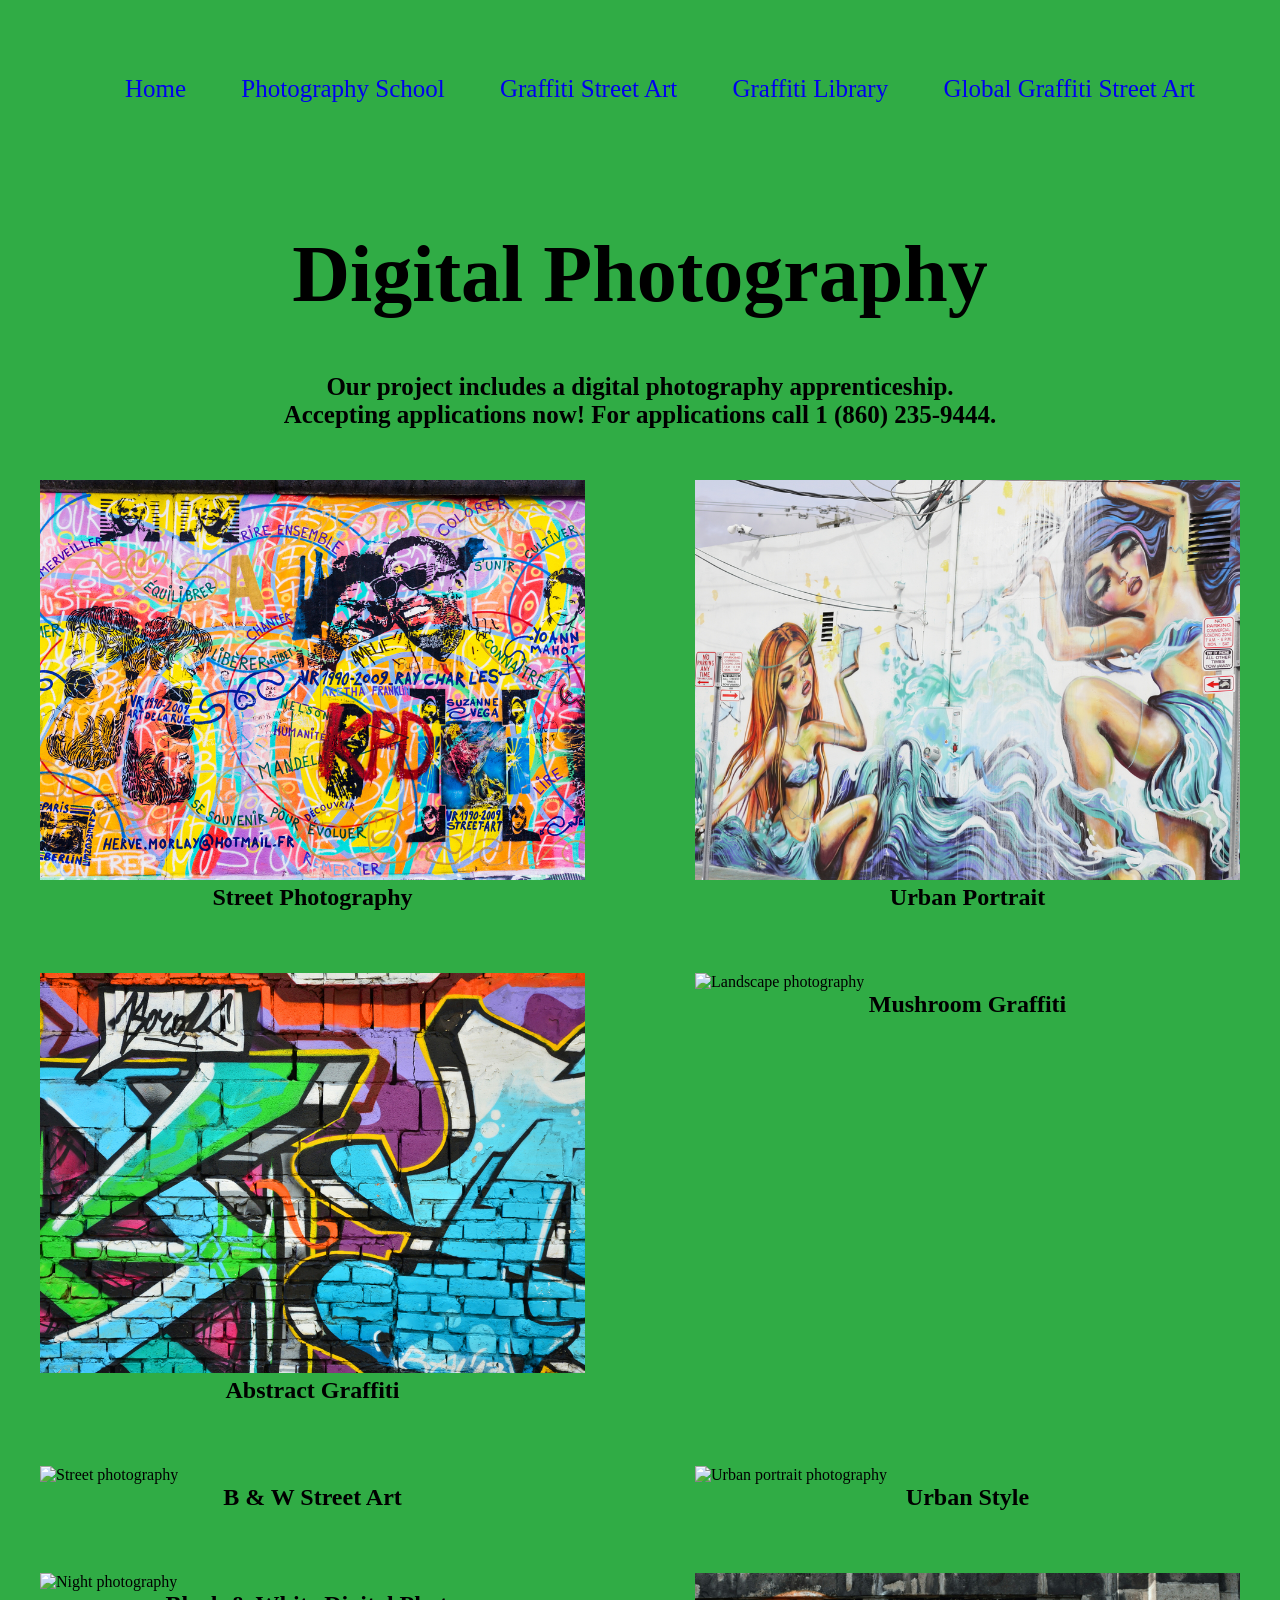
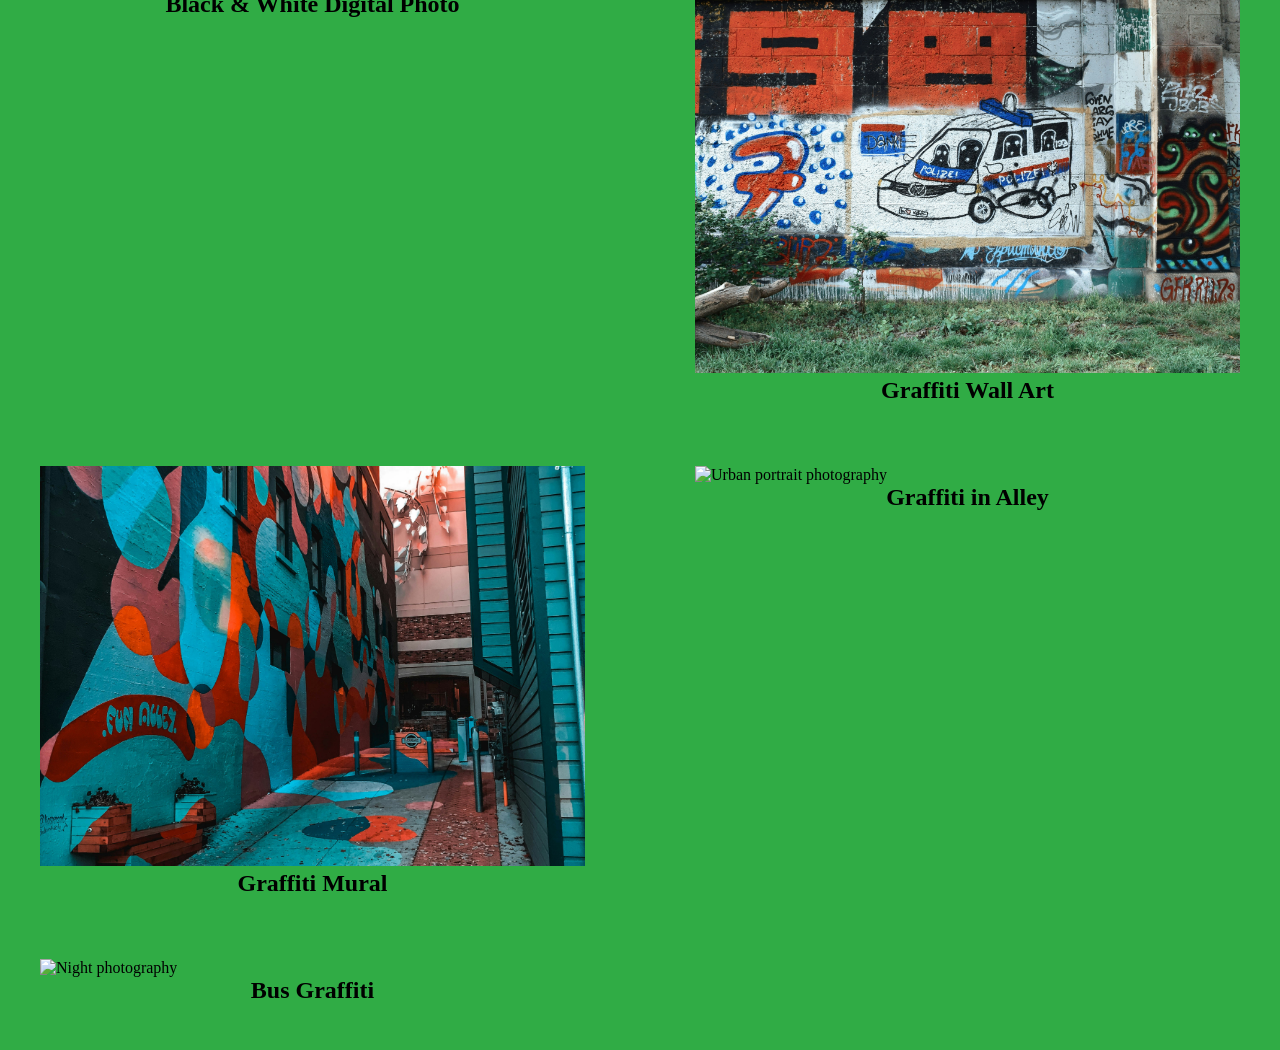
==== photography.html @ 2ee4afb8 "Add files via upload" ====
<!DOCTYPE html>
<html lang="en">
<head>
    <meta charset="UTF-8">
    <meta name="viewport" content="width=device-width, initial-scale=1.0">
    <title>Digital Photography</title>
    <link rel="stylesheet" href="style.css">
</head>
<body>
 
      <style>
     h1 {
    text-align: center;
    }

    .nav-list {

        flex: center;
        justify-content: space-between;
        display: flex;
        flex-wrap: wrap;
        padding-top: 50px;
        padding-bottom: 100px;
        padding-left: 100px;
        padding-right: 100px;
    }

    h3 {
        font-size: 25px;
        text-align: center;
        padding-bottom: 10px;
    }

    body {
       
        margin: 0;
        padding-bottom: 30px;
        background-color: rgb(48, 172, 69);
        font-family: "JetBrains Mono Custom";
    }
    img {
    
        width: 100%; 
        height: 400px;
        object-fit: cover;
    }
    
    main {

        display: grid;
        grid-template-columns: repeat(2, 1fr);
        gap: 30px;
        padding: 50 100px;
    }

    figcaption span {
    font-size: 24px;
    font-weight: bold;
    display: block;
    text-align: center;
}
    

    </style>

            <nav>
    <ul class= "nav-list">
        <li><a class="nav-links" href="index.html"><span class="hover-effect">Home</span></a></li>
        <li><a class="nav-links" href="photography.html"><span class="hover-effect">Photography School</span></a></li>
        <li><a class="nav-links" href="graffiti.html"><span class="hover-effect">Graffiti Street Art</span></a></li>
        <li><a class="nav-links" href="graffiti-library.html"><span class="hover-effect">Graffiti Library</span></a></li>
        <li><a class="nav-links" href="global-graffiti.html"><span class="hover-effect">Global Graffiti Street Art</span></a></li>
    </ul>    
   </nav>
     
   <h1>Digital Photography</h1>
   <h3>Our project includes a digital photography apprenticeship.<br>Accepting applications now! For applications call 1 (860) 235-9444.</h3>
   <main>

<figure>
    <img src="shutterstock_265943324.jpg" alt="Street photography">
   <figcaption>
    <span class="caption-title">Street Photography</span></figcaption>
</figure>

<figure>
    <img src="shutterstock_365776157.jpg" alt="Urban portrait photography">
    <figcaption><span class="caption-title">Urban Portrait</span></figcaption>
</figure>

<figure>
    <img src="shutterstock_666871633.jpg" alt="Night photography">
    <figcaption><span class="caption-title">Abstract Graffiti</span></figcaption>
</figure>

<figure>
    <img src="ower-yonder-pG5w7HIXOQo-unsplash.jpg" alt="Landscape photography">
    <figcaption><span class="caption-title">Mushroom Graffiti</span></figcaption>
</figure>

<figure>
    <img src="martin-podsiad-SKQmgiL2eEQ-unsplash.jpg" alt="Street photography">
   <figcaption>
    <span class="caption-title">B & W Street Art</span></figcaption>
</figure>

<figure>
    <img src="fabian-jones-xgpkwsdSWvc-unsplash.jpg" alt="Urban portrait photography">
    <figcaption><span class="caption-title">Urban Style</span></figcaption>
</figure>

<figure>
    <img src="danny-de-vylder-PN5KCZfCoKU-unsplash.jpg" alt="Night photography">
    <figcaption><span class="caption-title">Black & White Digital Photo</span></figcaption>
</figure>

<figure>
    <img src="dan-v-kauK95l0MQc-unsplash.jpg" alt="Landscape photography">
    <figcaption><span class="caption-title">Graffiti Wall Art</span></figcaption>
</figure>

<figure>
    <img src="vlad-bunu-d2Q0ZXnWI_c-unsplash.jpg" alt="Street photography">
   <figcaption>
    <span class="caption-title">Graffiti Mural</span></figcaption>
</figure>

<figure>
    <img src="tammy-chan-BWg2sNvxyJY-unsplash.jpg" alt="Urban portrait photography">
    <figcaption><span class="caption-title">Graffiti in Alley</span></figcaption>
</figure>

<figure>
    <img src="sigg-sebastian-mXkIzW4MLi8-unsplash.jpg" alt="Night photography">
    <figcaption><span class="caption-title">Bus Graffiti</span></figcaption>
</figure>


   

</main>
     
<script src="./script.js"></script> 
</body>
</html>
---- style.css ----
* {
    box-sizing: border-box;
}

body {
    margin: 0;
    background-color: orange;
}

.split-section {
    display: flex;
    align-items: center;
    gap: 40px;
    font-family: "JetBrains Mono Custom";
    padding: 32px;
    color: #023047;
}

.split-section .left {
    height: 600px;
    flex: 1;

}

.split-section .right {
    flex: 1;
}

.split-side {

    flex: 1;
    overflow: hidden;
}

.split-section .left img {
    height: 100%;
    width: 100%;
   object-fit: cover;
}

.step .icon {
    width: 50px;
    color: #006d77;
}

.split-section h2 {
    font-size: 60px;
    font-weight: bold;
    margin-top: 8px;
    color: #006d77;
    border-bottom: 1px solid rgba(2, 48,71,0.2);
    padding-bottom:  20px;

}

.step {
    display: flex;
    gap: 16px;
    padding: 16px 24px;
    width: 100%;
    border-radius: 10px;
}

.step .step-heading {
    font-size: 22px;
    font-weight: bold;
}

.step-heading a {
    text-decoration: none;
    color: inherit;
    transition: opacity 0.5s ease-out; 
}

.step-heading a .fade-out {

  opacity: 0;
}

.step p {
    margin: 28px 0;
    font-size: 25px;
}

.steps-container {
    display: flex;
    flex-direction: column;
    gap: 24px;

}

.step.active {
    box-shadow: 0 4px 40px -8px rgba(0, 0, 0, 0.3);
}

nav a {
    display: block;
    margin-bottom: 10px;
}

span {
  
  display: inline-block; 
 
  transition: transform 0.2s ease-in-out; 
  padding: 0 5px; 
}

span:hover {

  transform: scale(1.2); 
}

@media (max-width: 900px) {
    .split-section {
        flex-direction: column;
    } 
    
    .split-section .left {
        width: 100%;
        height: 400px;
        flex: unset;
    }
    .split-section .right {
        width: 100%;
    }
}


@keyframes fadeInUp {
  from {
    opacity: 0;
    transform: translateY(20px);
  }
  to {
    opacity: 1;
    transform: translateY(0);
  }
}

@font-face {
  font-family: 'JetBrains Mono Custom'; 
  src: url('fonts/JetBrainsMono-Regular.woff2') format('woff2'),
       url('fonts/JetBrainsMono-Regular.woff') format('woff'),
       url('fonts/JetBrainsMono-Regular.ttf') format('truetype'); 
  font-weight: normal;
  font-style: normal;
}


.content {
  animation: fadeInUp 0.8s ease-out forwards;
 
  opacity: 0; 
}


.content .step-heading {
  animation: fadeInUp 0.5s ease-out 0.2s forwards;
  opacity: 0;
}
.content p {
  animation: fadeInUp 0.5s ease-out 0.4s forwards;
  opacity: 0;
}


.nav-list a:hover {
  color: black;
  
}


.nav-list a.active {
  font-weight: bold;

}

.nav-list a.button {
 
  color: black;
  padding: 10px 20px;
  text-decoration: none;
}

.nav-list {
    height: 10vh;
    width: 100%;
    display: flex;
    justify-content: space-evenly;
    align-items: center;
    margin-right: auto;
    margin-left: 20px;
    list-style: none;
    color: black;
    padding: 10px 15px;
    transition: all 0.3s ease;
    gap: 20px;
    font-size: 25px;
    
}


.nav-links {
 
  transition: opacity 0.5s ease-out; 
}

.nav-links.fade-out {

  opacity: 0;
}

h1 {
   font-size: 80px;

}

.image-container {
    position: relative; 
}



.image-container img {
    
    width: 100%;
    height: auto;
}
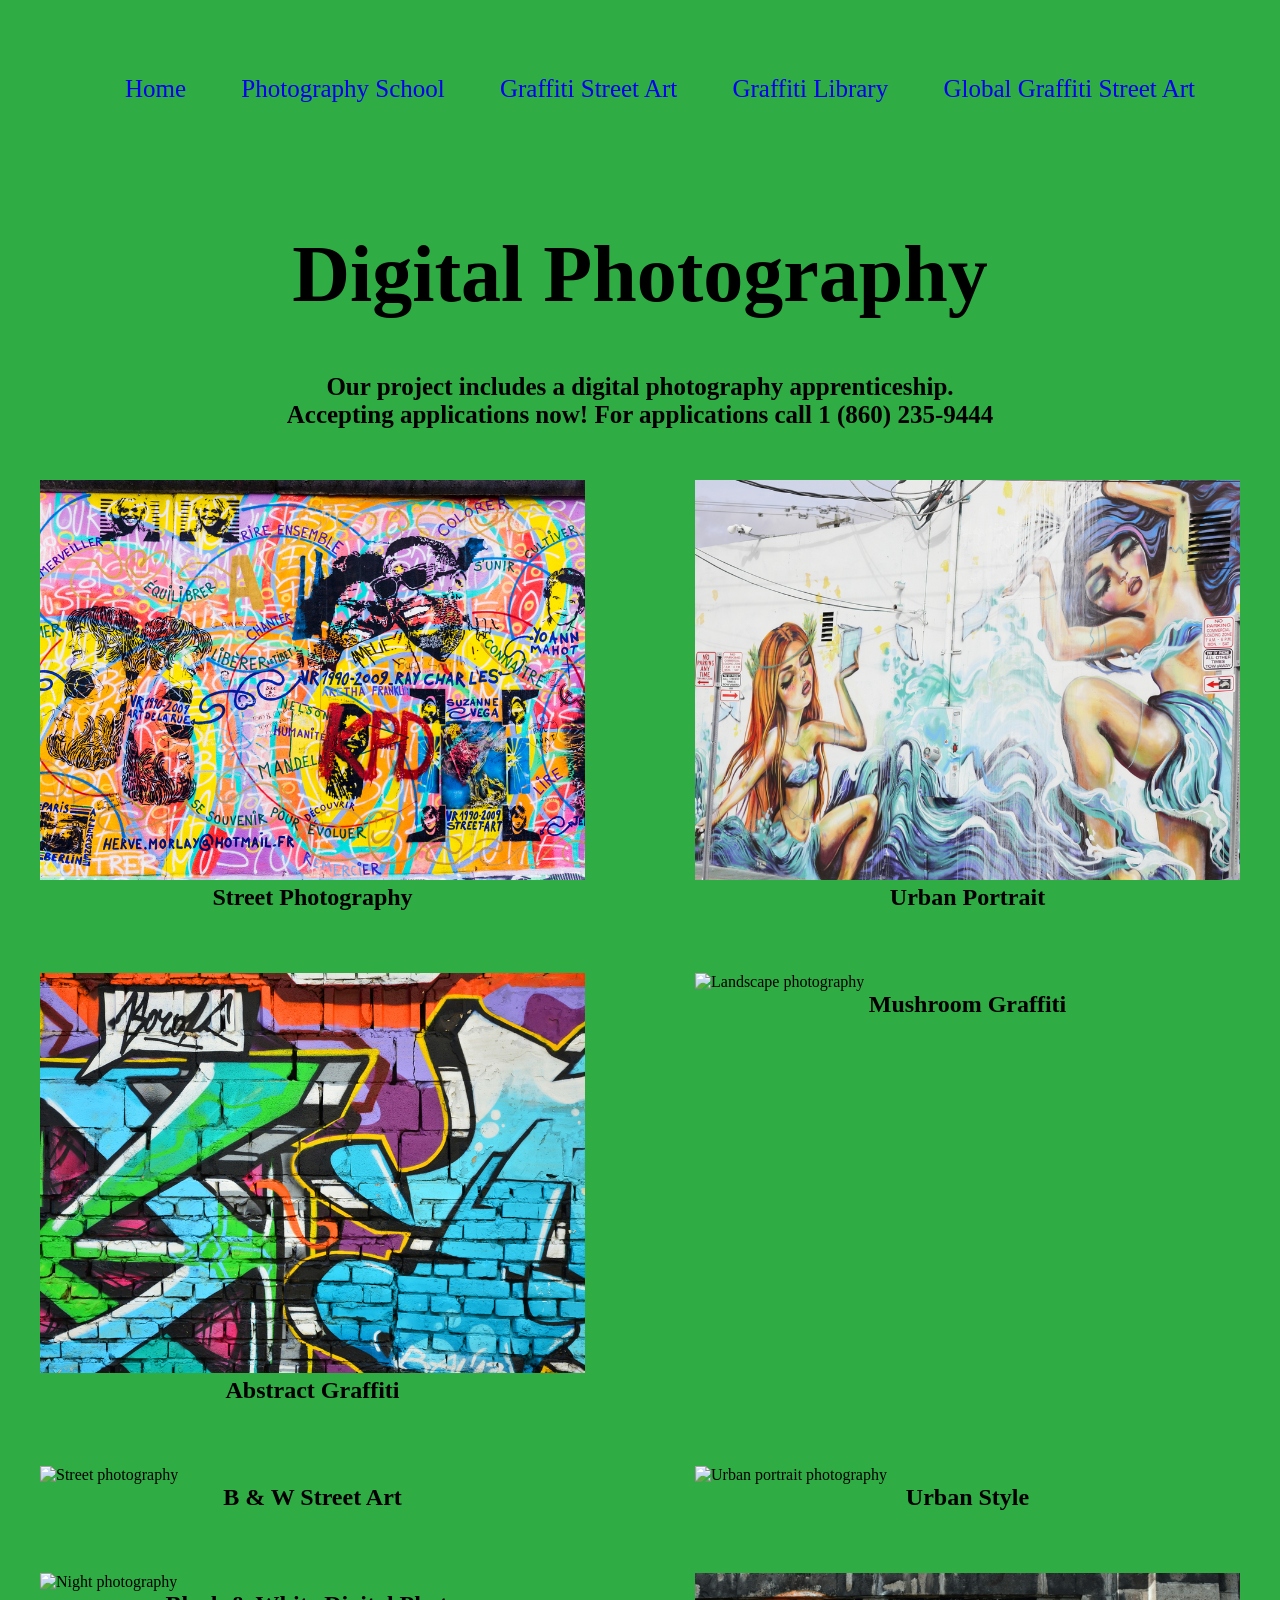
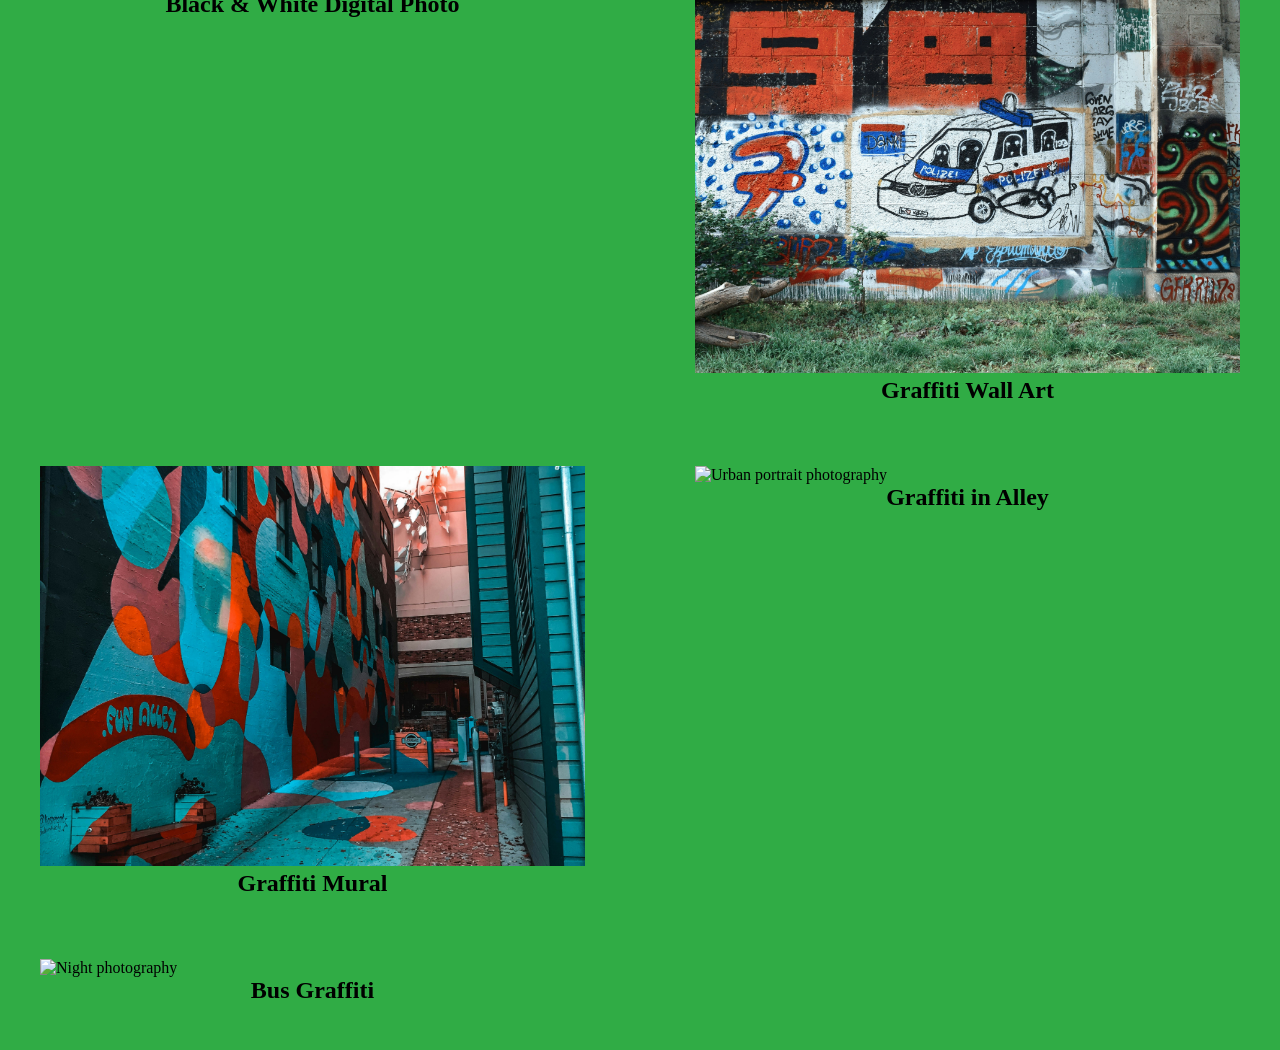
==== commit 1171398a: "Update photography.html" ====
--- a/photography.html
+++ b/photography.html
@@ -74,7 +74,7 @@
    </nav>
      
    <h1>Digital Photography</h1>
-   <h3>Our project includes a digital photography apprenticeship.<br>Accepting applications now! For applications call 1 (860) 235-9444.</h3>
+   <h3>Our project includes a digital photography apprenticeship.<br>Accepting applications now! For applications call 1 (860) 235-9444</h3>
    <main>
 
 <figure>
@@ -142,4 +142,4 @@
      
 <script src="./script.js"></script> 
 </body>
-</html>+</html>
